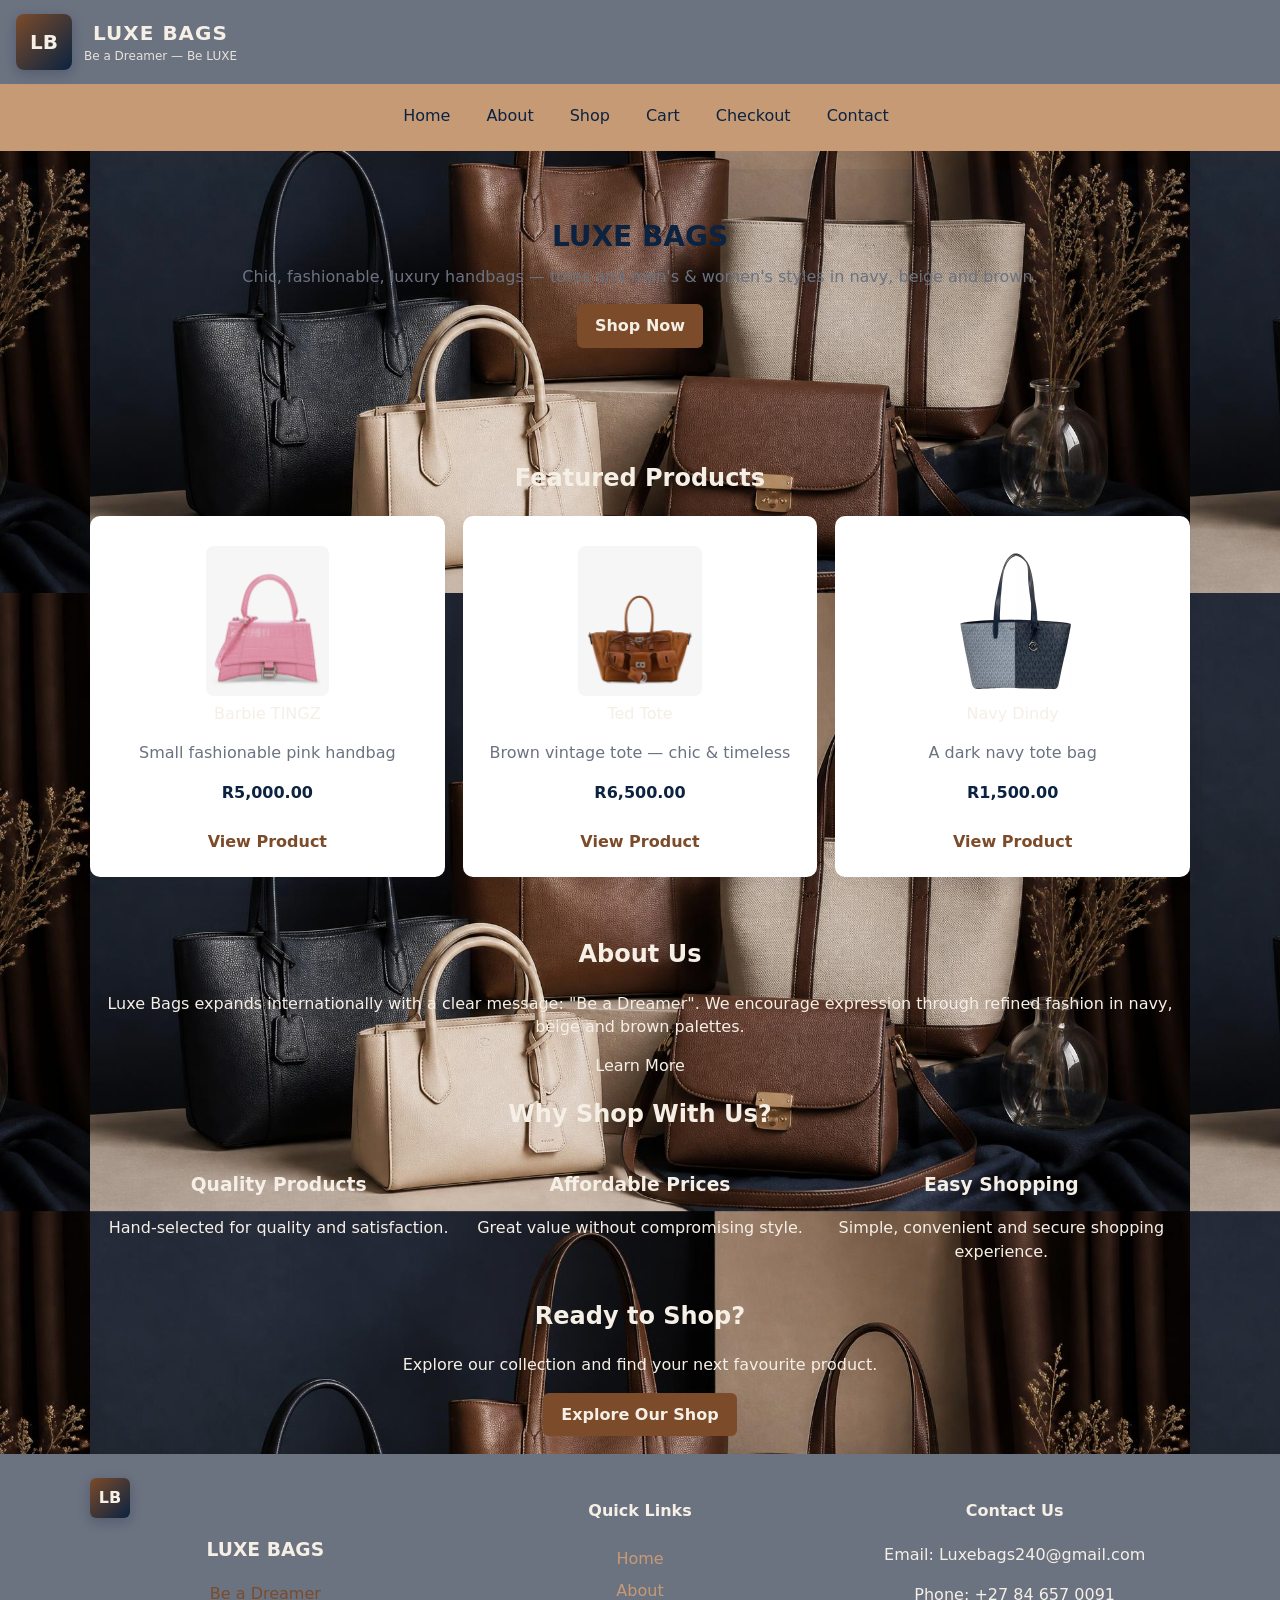
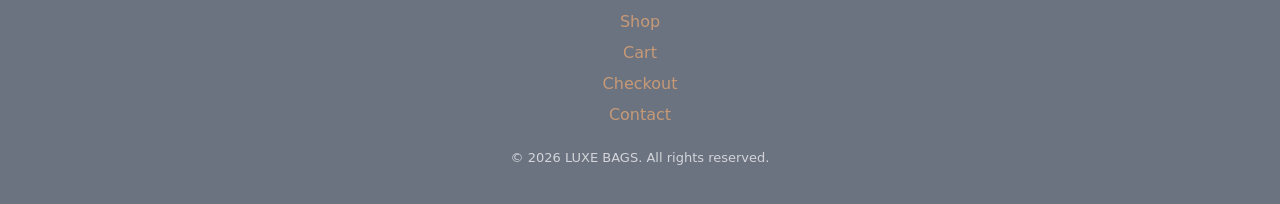
==== HTML Website/index.html @ d8d8796c "Add files via upload fixed my links from my css  fixed the mobile media query  added (when my mous" ====
<!DOCTYPE html>
<html lang="en">

<head>
    <meta charset="UTF-8" />
    <meta name="viewport" content="width=device-width, initial-scale=1.0" />
    <title>Home | LUXE BAGS</title>
    <link rel="stylesheet" href="css/style.css">
</head>
<body>
    <header class="site-header">
        <div class="brand">
            <div class="logo" aria-hidden="true">LB </div>
            <div class="site-title">
                <h1>LUXE BAGS</h1>
                <p class="tagline">Be a Dreamer — Be LUXE</p>
            </div>
        </div>
    </header>
<nav class="nav" aria-label="navigation links">
                <h4><Nav></Nav></h4>
                
                    <a href="index.html">Home</a>
                    <a href="about us.html">About</a>
                    <a href="catalogue.html">Shop</a>
                    <a href="cart.html">Cart</a>
                    <a href="checkout.html">Checkout</a>
                    <a href="contact.html">Contact</a>
                
            </nav>
    <main>
        <section class="hero">
            <div class="hero-inner">
                <h2>LUXE BAGS</h2>
                <p>Chic, fashionable, luxury handbags — totes and men's & women's styles in navy, beige and brown.</p>
                <a class="btn" href="catalogue.html">Shop Now</a>
            </div>
        </section>
    
        <section class="featured">
            <h2>Featured Products</h2>

            <div class="product-list">
                <article class="product">
                    <figure>
                        <img src="Images/image1.webp" alt="Barbie TINGZ pink handbag">
                        <figcaption>Barbie TINGZ</figcaption>
                    </figure>
                    <p class="desc">Small fashionable pink handbag</p>
                    <p class="price">R5,000.00</p>
                    <a class="link" href="catalogue.html">View Product</a>
                </article>

                <article class="product">
                    <figure>
                        <img src="Images/image 2.webp" alt="Ted Tote brown vintage tote">
                        <figcaption>Ted Tote</figcaption>
                    </figure>
                    <p class="desc">Brown vintage tote — chic & timeless</p>
                    <p class="price">R6,500.00</p>
                    <a class="link" href="catalogue.html">View Product</a>
                </article>

                <article class="product">
                    <figure>
                        <img src="Images/Tote bag.webp" alt="Navy Dindy tote bag">
                        <figcaption>Navy Dindy</figcaption>
                    </figure>
                    <p class="desc">A dark navy tote bag</p>
                    <p class="price">R1,500.00</p>
                    <a class="link" href="catalogue.html">View Product</a>
                </article>
            </div>
        </section>

        <section class="about">
            <h2>About Us</h2>
            <p>Luxe Bags expands internationally with a clear message: "Be a Dreamer". We encourage expression through refined fashion in navy, beige and brown palettes.</p>
            <a class="link" href="about us.html">Learn More</a>
        </section>

        <section class="features">
            <h2>Why Shop With Us?</h2>
            <div class="feature-grid">
                <div>
                    <h3>Quality Products</h3>
                    <p>Hand-selected for quality and satisfaction.</p>
                </div>
                <div>
                    <h3>Affordable Prices</h3>
                    <p>Great value without compromising style.</p>
                </div>
                <div>
                    <h3>Easy Shopping</h3>
                    <p>Simple, convenient and secure shopping experience.</p>
                </div>
            </div>
        </section>

        <section class="cta">
            <h2>Ready to Shop?</h2>
            <p>Explore our collection and find your next favourite product.</p>
            <a class="btn" href="catalogue.html">Explore Our Shop</a>
        </section>
    </main>

    <footer class="site-footer">
        <div class="footer-wrap">
            <div class="footer-brand">
                <div class="logo small">LB</div>
                <h3>LUXE BAGS</h3>
                <p class="muted">Be a Dreamer</p>
            </div>

            <nav class="footer-nav" aria-label="Footer links">
                <h4>Quick Links</h4>
                <ul>
                    <li><a href="index.html">Home</a></li>
                    <li><a href="about us.html">About</a></li>
                    <li><a href="catalogue.html">Shop</a></li>
                    <li><a href="cart.html">Cart</a></li>
                    <li><a href="checkout.html">Checkout</a></li>
                    <li><a href="contact.html">Contact</a></li>
                </ul>
            </nav>

            <div class="contact">
                <h4>Contact Us</h4>
                <p>Email: <a href="mailto:Luxebags240@gmail.com">Luxebags240@gmail.com</a></p>
                <p>Phone: <a href="tel:+27 84 657 0091">+27 84 657 0091</a></p>
            </div>
        </div>

        <div class="legal">
            <p>&copy; 2026 LUXE BAGS. All rights reserved.</p>
        </div>
    </footer>

</body>

</html>
---- HTML Website/css/style.css ----
/*  stylesheet using navy, beige and brown */
:root{
  --navy:#0b2340;
  --beige:#f5efe6;
  --brown:#7b4b2a;
  --accent:#c79a76;
  --muted:#6b7280;
  --max-width:1100px;
}
/* Reset and base styles */
*{box-sizing:border-box}
body{
  margin:0;
  font-family:"Inter",system-ui,-apple-system,BlinkMacSystemFont,"Segoe UI",Roboto,"Helvetica Neue",Arial,sans-serif;
  color:var(--beige);
  text-align: center;list-style: none;
  background:linear-gradient(0deg,var(--accent),#fff 60%);
  background-image:url("../Images/image7.jpg");
  background-size: var(--max-width);
  background-position:center;
  
  line-height:1.45;
}

a{color:var(--beige); text-decoration:none}
.container{max-width:var(--max-width); margin:0 auto; padding:0 16px}

/* Header */
.site-header{
  background:var(--muted);
  color:var(--beige);
  padding:14px 16px;
  display:flex;
  align-items:center;list-style: none;
  justify-content:space-between;
}
.brand{display:flex; align-items:center; gap:12px}
.logo{
  width:56px; height:56px; border-radius:8px;
  background:linear-gradient(135deg,var(--brown),var(--navy));
  color:var(--beige); display:flex; align-items:center; justify-content:center;
  font-weight:700; font-size:20px;
  box-shadow:0 4px 12px rgba(11,35,64,0.25);
}
.logo.small{width:40px;height:40px;font-size:16px;border-radius:6px}
.site-title h1{margin:0; font-size:20px; letter-spacing:1px}
.tagline{margin:0; font-size:12px; opacity:0.9}

.main-nav ul{list-style:none; margin:0; padding:0; display:flex; gap:12px}
.main-nav a{color:var(--beige); padding:8px 10px; border-radius:6px}
.main-nav a:hover{background:rgba(255,255,255,0.06)}

/*Navigation */
.nav{background:var(--accent); color:var(--navy); padding:12px 16px; display:flex; justify-content:center; gap:12px}
.nav a{color:var(--navy); padding:8px 12px; border-radius:6px}

/* Hero */
.hero{
  padding:48px 16px;
  background:linear-gradient(180deg, rgba(11,35,64,0.06), transparent);
}
.hero-inner{max-width:var(--max-width); margin:0 auto; text-align:center}
.hero-inner h2{color:var(--navy); font-size:28px; margin:0 0 8px}
.hero-inner p{color:var(--muted); margin:0 0 16px}
.btn{
  display:inline-block; background:var(--brown); color:var(--beige); padding:10px 18px;
  border-radius:6px; font-weight:600;
}
.btn:hover{opacity:0.95}

/* Featured products */
.featured{padding:28px 16px}
.product-list{display:grid; grid-template-columns:repeat(auto-fit,minmax(100px,1fr)); gap:18px; max-width:var(--max-width); margin:12px auto}
.product{background:#fff; border-radius:10px; padding:14px; box-shadow:0 6px 18px rgba(11,35,64,0.06); text-align:center}
.product img{width: 50%; height: 150px; object-fit:cover; border-radius:8px}
.product .desc{color:var(--muted); margin:8px 0}
.product .price{font-weight:700; color:var(--navy)}
.product .link{display:inline-block; margin:10px 0; color:var(--brown); font-weight:600}


/* Sections */
section{margin:18px 0; padding:0 16px}
.about, .features, .cta{max-width:var(--max-width); margin:18px auto; text-align:center}
.feature-grid{display:grid; grid-template-columns:repeat(auto-fit,minmax(180px,1fr)); gap:16px; margin-top:12px}

/* Footer */
.site-footer{background:var(--muted); color:var(--beige); padding:24px 16px}
.footer-wrap{display:flex; gap:24px; flex-wrap:wrap; max-width:var(--max-width); margin:0 auto; align-items:flex-start}
.footer-brand{flex:1}
.footer-nav{flex:1}
.footer-nav ul{list-style:none; padding:0; margin:8px 0 0}
.footer-nav a{color:var(--accent); display:block; padding:4px 0}
.contact{flex:1}
.muted{color:var(--brown)}
.legal{max-width:var(--max-width); margin:18px auto 0; text-align:center; color:rgba(255,255,255,0.7); font-size:13px}

/*tablet*/
@media (max-width:768px){

  .project-container{
    flex-direction: column;
    align-items: center;
  }

.project-card{
    width: 80%;
    max-width: 20px;
  }

}


  /*mobile*/
@media(max-width:480px){

  .project-container{
    flex-direction: column;
    align-items: center;
  }
.project-card{
    width: 90%;
    max-width: 20px;
  }


}


/* Interactive effects for links and product cards */

/* Navigation hover effect */
.nav a {
    transition: background-color 0.3s ease, color 0.3s ease;
}

.nav a:hover {
    background-color: #0b2340;
    color: #ffffff;
    border-radius: 4px;
}

/* Product card hover effect */
.product {
    transition: transform 0.3s ease, box-shadow 0.3s ease;
}

.product:hover {
    transform: translateY(-3px);
    box-shadow: 0 6px 18px rgba(0, 0, 0, 0.12);
}

/* Keyboard accessibility */
a:focus-visible,
button:focus-visible {
    outline: 3px solid #8b5e3c;
    outline-offset: 3px;
}

/* Button hover effect */
button:hover,
.btn:hover {
    cursor: pointer;
    filter: brightness(0.95);
}
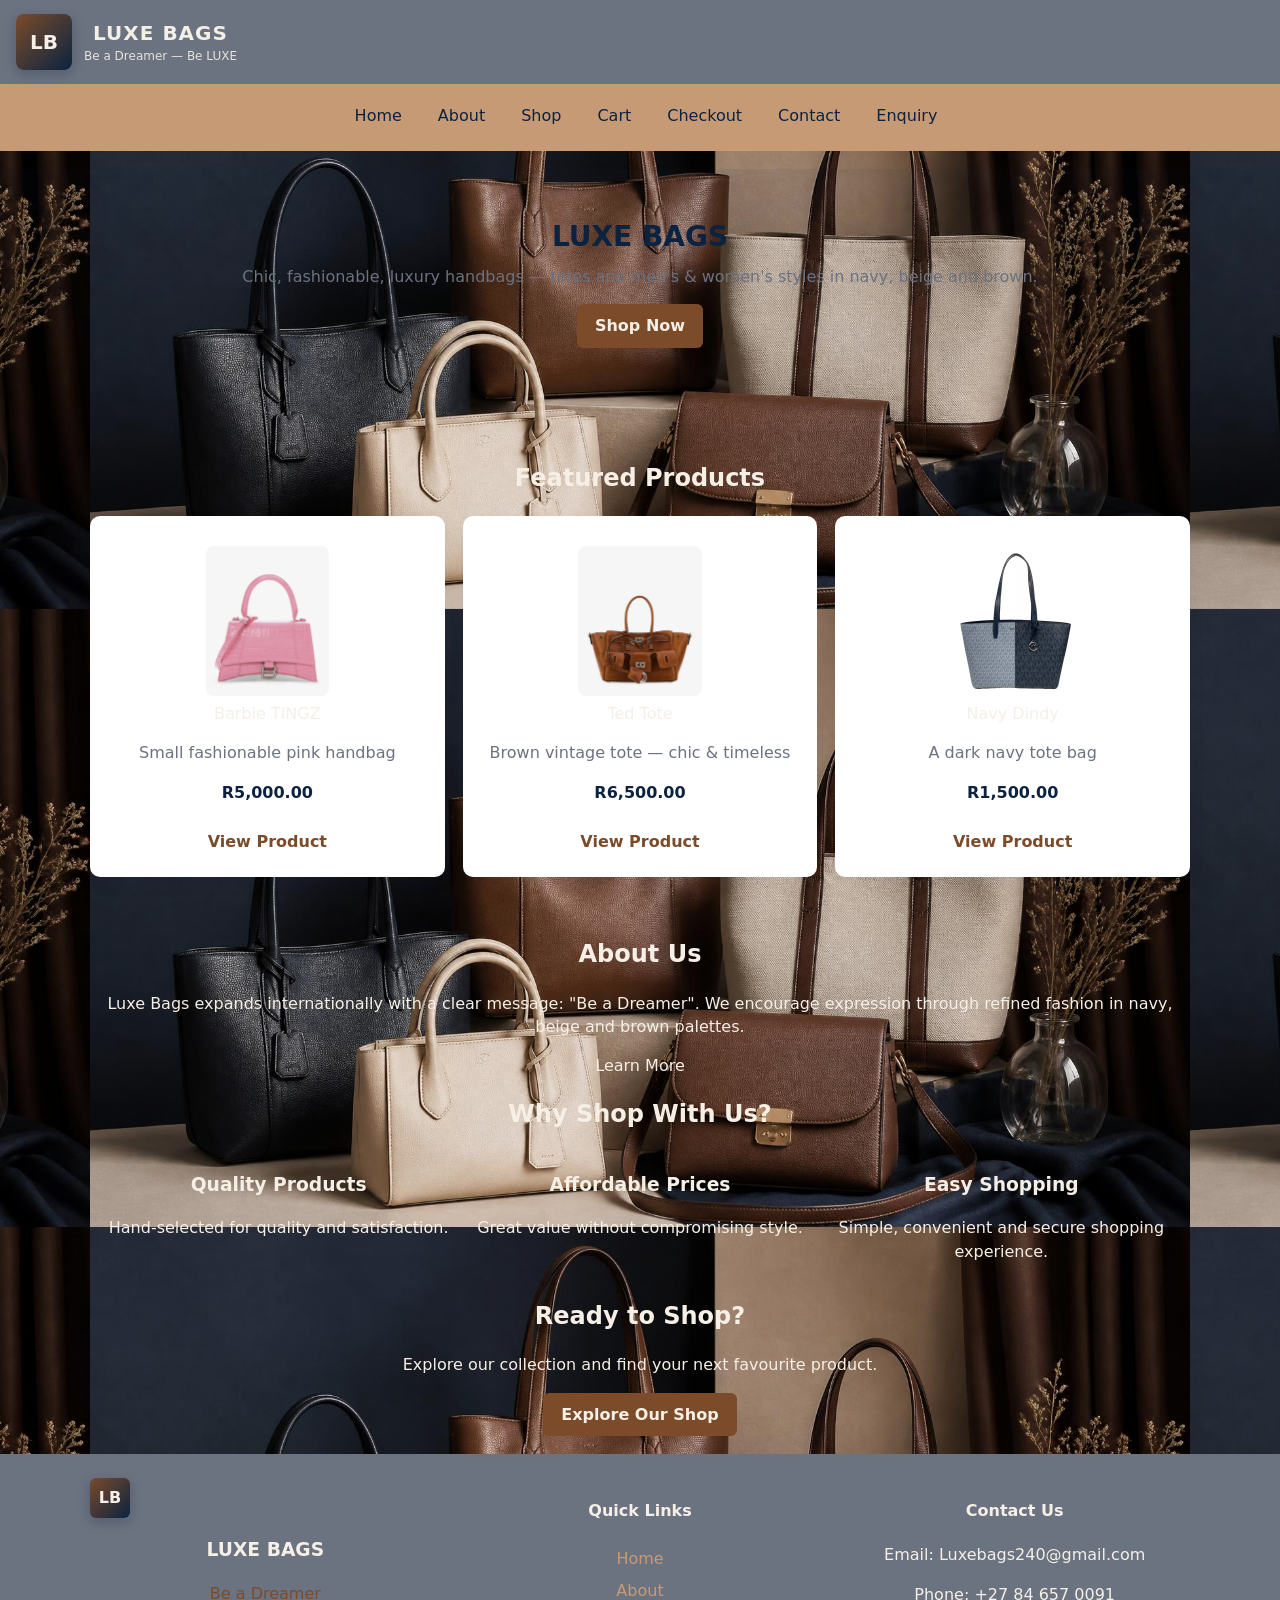
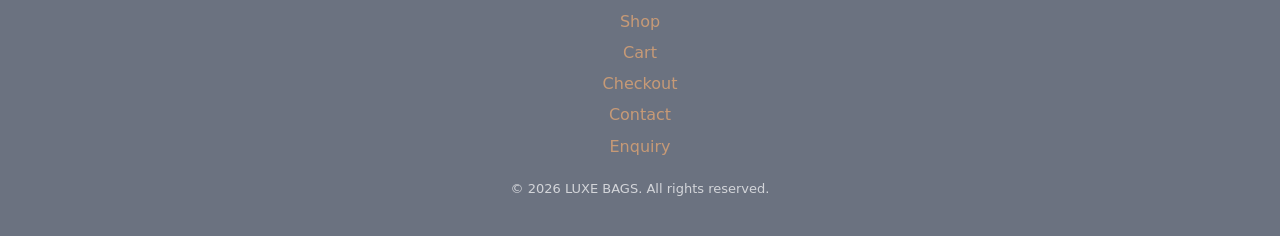
==== commit 1f8b86e2: "Add files via upload added an enquiry form and a sitemap . and linked it to all the pages of the web" ====
--- a/HTML Website/index.html
+++ b/HTML Website/index.html
@@ -28,6 +28,7 @@
                     <a href="cart.html">Cart</a>
                     <a href="checkout.html">Checkout</a>
                     <a href="contact.html">Contact</a>
+                    <a href="enqiry.html">Enquiry</a>
                 
             </nav>
     <main>
@@ -123,6 +124,7 @@
                     <li><a href="cart.html">Cart</a></li>
                     <li><a href="checkout.html">Checkout</a></li>
                     <li><a href="contact.html">Contact</a></li>
+                    <li><a href="enqiry.html">Enquiry</a></li>
                 </ul>
             </nav>
 
--- a/HTML Website/css/style.css
+++ b/HTML Website/css/style.css
@@ -128,6 +128,7 @@
 }
 
 
+
 /* Interactive effects for links and product cards */
 
 /* Navigation hover effect */
@@ -165,4 +166,111 @@
     filter: brightness(0.95);
 }
 
- +
+/* Enquiry form */
+.enquiry-section{
+  max-width:var(--max-width);
+  margin:40px auto;
+  padding:0 16px;
+}
+
+.enquiry-card{
+  background:rgba(255,255,255,0.9);
+  border:1px solid rgba(11,35,64,0.08);
+  border-radius:16px;
+  box-shadow:0 10px 30px rgba(11,35,64,0.08);
+  padding:28px;
+}
+
+.enquiry-card h2{
+  margin:0 0 12px;
+  color:var(--navy);
+  font-size:28px;
+  text-align:center;
+}
+
+.enquiry-card p{
+  margin:0 0 24px;
+  color:var(--muted);
+  text-align:center;
+}
+
+.enquiry-form{
+  display:grid;
+  gap:18px;
+}
+
+.form-row{
+  display:grid;
+  grid-template-columns:repeat(2, minmax(0, 1fr));
+  gap:18px;
+}
+
+.form-group{
+  display:flex;
+  flex-direction:column;
+  gap:8px;
+  text-align:left;
+}
+
+.form-group label{
+  color:var(--navy);
+  font-weight:600;
+  font-size:14px;
+}
+
+.form-group input,
+.form-group select,
+.form-group textarea{
+  width:100%;
+  padding:12px 14px;
+  border:1px solid rgba(11,35,64,0.18);
+  border-radius:10px;
+  background:#fff;
+  color:var(--navy);
+  font:inherit;
+  transition:border-color 0.2s ease, box-shadow 0.2s ease;
+}
+
+.form-group input:focus,
+.form-group select:focus,
+.form-group textarea:focus{
+  outline:none;
+  border-color:var(--brown);
+  box-shadow:0 0 0 3px rgba(123,75,42,0.12);
+}
+
+.form-group textarea{
+  min-height:150px;
+  resize:vertical;
+}
+
+.form-actions{
+  display:flex;
+  justify-content:center;
+  margin-top:8px;
+}
+
+.enquiry-submit{
+  border:none;
+  cursor:pointer;
+  background:var(--brown);
+  color:var(--beige);
+  padding:12px 22px;
+  border-radius:8px;
+  font-weight:700;
+  letter-spacing:0.5px;
+  transition:opacity 0.2s ease, transform 0.2s ease;
+}
+
+.enquiry-submit:hover{
+  opacity:0.96;
+  transform:translateY(-1px);
+}
+
+
+
+
+
+
+
